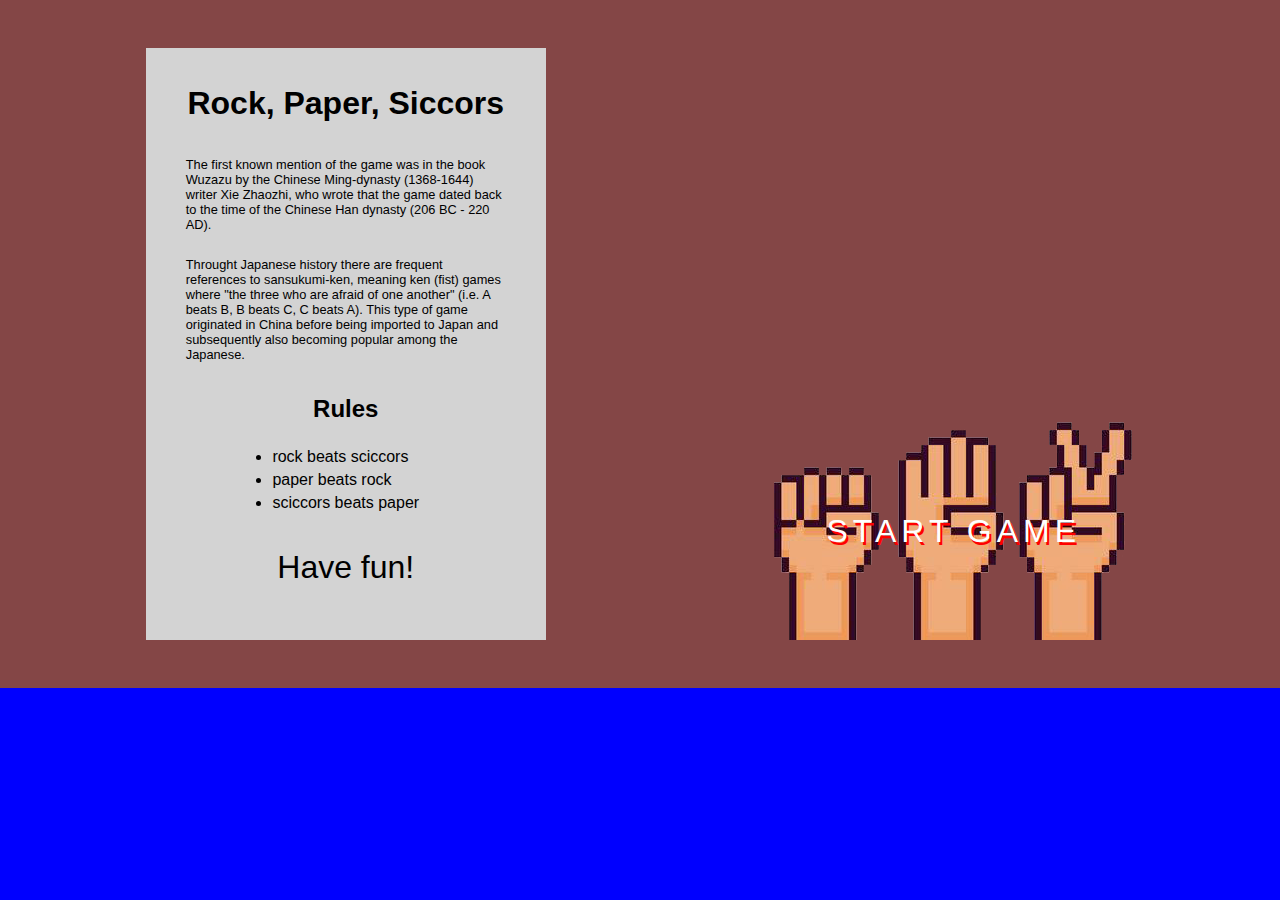
==== presentation-spel-1/index.html @ 3d3e7f82 "första utkast på sidan för spel 1" ====
<!DOCTYPE html>
<html lang="en">
  <head>
    <meta charset="utf-8">
    <meta name="viewport" content="width=device-width, initial-scale=1">
    <link rel="stylesheet" href="style.css">
    <title>Gamemaker</title>
  </head>
  <body>
    <main>
      <div class="presentation">
        <h1>Rock, Paper, Siccors</h1>
        <p>
          The first known mention of the game was in the book Wuzazu by the
          Chinese Ming-dynasty (1368-1644) writer Xie Zhaozhi, who wrote that
          the game dated back to the time of the Chinese Han dynasty
          (206 BC - 220 AD).
        </p>
        <p>
          Throught Japanese history there are frequent references to
          sansukumi-ken, meaning ken (fist) games where "the three who are
          afraid of one another" (i.e. A beats B, B beats C, C beats A). This
          type of game originated in China before being imported to Japan and
          subsequently also becoming popular among the Japanese.
        </p>
        <h2>Rules</h2>
        <ul>
          <li>rock beats sciccors</li>
          <li>paper beats rock</li>
          <li>sciccors beats paper</li>
        </ul>
        <div class="glhf">Have fun!</div>
      </div>

      <div class="start-button" onclick="alert('hej')">
        <img src="../images/sten-sax-pase.png" alt="Sten Sax Påse"
        style="width:361px;height:218px;">
        <p>start game</p>
      </div>

      <!-- <div class="start-button-2" onclick="alert('hej')">
        <a href="#">
          <img src="../images/sten-sax-pase.png" alt="Sten Sax Påse"
          style="width:361px;height:218px;">
          <p>start game</p>
        </a>
      </div> -->

    </main>
  </body>
</html>
---- presentation-spel-1/style.css ----
body {
  margin: 0;
  background-color: blue;
  font-family: sans-serif;
}

main {
  display: flex;
  justify-content: space-around;
  align-items: flex-end;
  background-color: #844646;
  padding: 2em;
  /* height: 100vh; */
  /* flex: 1; */
}

.presentation {
  display: flex;
  flex-direction: column;
  align-items: center;
  background-color: lightgray;
  width: 20em;
  min-width: 10em;
  height: 35em;
  padding: 1em 2.5em;
  margin: 1em;
  overflow: scroll;
}

.presentation h1 {
  font-size: 2em;
}

.presentation p {
  font-size: .8em;
}

.presentation ul {
  padding: 0;
  margin: 0;
}

.presentation li {
  margin: 5px;
}

.glhf {
  font-size: 2em;
  margin-top: 1em;
}

.start-button {
  display: flex;
  align-items: center;
  justify-content: center;
  margin: 1em;
  cursor: pointer;
}

.start-button p {
  margin: 0;
  position: absolute;
  font-size: 2em;
  color: white;
  text-transform: uppercase;
  letter-spacing: 5px;
  text-shadow: 2px 3px red;
}

.start-button-2 {
  margin: 1em;
}

.start-button-2 a {
  display: flex;
  align-items: center;
  justify-content: center;
}

.start-button-2 p {
  margin: 0;
  position: absolute;
  font-size: 2em;
  color: white;
  text-transform: uppercase;
  letter-spacing: 5px;
  text-shadow: 2px 3px red;
}
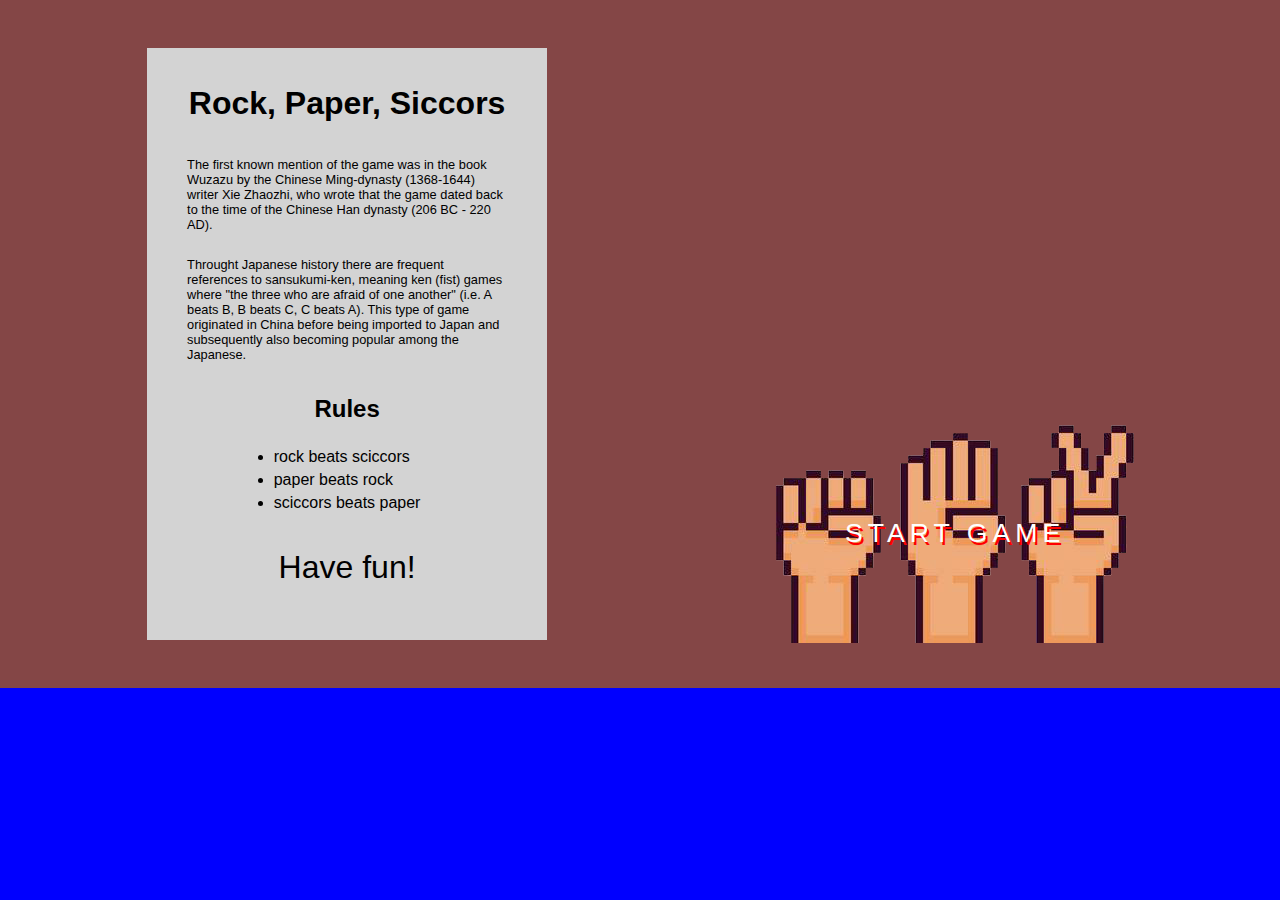
==== commit 0b43424a: "länkade samman 'starta spel'-knapp med spelkoden" ====
--- a/presentation-spel-1/index.html
+++ b/presentation-spel-1/index.html
@@ -4,12 +4,14 @@
     <meta charset="utf-8">
     <meta name="viewport" content="width=device-width, initial-scale=1">
     <link rel="stylesheet" href="style.css">
-    <title>Gamemaker</title>
+    <title>Game 1</title>
   </head>
   <body>
     <main>
-      <div class="presentation">
+      <div class="infobox">
         <h1>Rock, Paper, Siccors</h1>
+
+        <!-- förslag på fakta om spelet -->
         <p>
           The first known mention of the game was in the book Wuzazu by the
           Chinese Ming-dynasty (1368-1644) writer Xie Zhaozhi, who wrote that
@@ -23,6 +25,7 @@
           type of game originated in China before being imported to Japan and
           subsequently also becoming popular among the Japanese.
         </p>
+
         <h2>Rules</h2>
         <ul>
           <li>rock beats sciccors</li>
@@ -32,19 +35,29 @@
         <div class="glhf">Have fun!</div>
       </div>
 
-      <div class="start-button" onclick="alert('hej')">
+      <!-- <div class="start-button" onclick="alert('hej')">
         <img src="../images/sten-sax-pase.png" alt="Sten Sax Påse"
         style="width:361px;height:218px;">
-        <p>start game</p>
-      </div>
+        <div class="start-button-text">start game</div>
+      </div> -->
 
-      <!-- <div class="start-button-2" onclick="alert('hej')">
-        <a href="#">
+      <!-- <div class="start-button-2">
+        <a href="../rockpaperscissors/index.html">
           <img src="../images/sten-sax-pase.png" alt="Sten Sax Påse"
           style="width:361px;height:218px;">
-          <p>start game</p>
+          <div class="start-button-text">start game</div>
         </a>
       </div> -->
+
+      <button type="button" class="start-button-3">
+        <a href="../rockpaperscissors/index.html">
+          <img src="../images/sten-sax-pase.png" alt="Sten Sax Påse"
+          style="width:361px;height:218px;">
+
+          <!-- text på knapp? OBS finns ej i mockup -->
+          <div class="start-button-text">start game</div>
+        </a>
+      </button>
 
     </main>
   </body>
--- a/presentation-spel-1/style.css
+++ b/presentation-spel-1/style.css
@@ -14,11 +14,14 @@
   /* flex: 1; */
 }
 
-.presentation {
+.infobox {
   display: flex;
   flex-direction: column;
   align-items: center;
+
+  /* färg på inforuta? */
   background-color: lightgray;
+
   width: 20em;
   min-width: 10em;
   height: 35em;
@@ -27,20 +30,20 @@
   overflow: scroll;
 }
 
-.presentation h1 {
+.infobox h1 {
   font-size: 2em;
 }
 
-.presentation p {
+.infobox p {
   font-size: .8em;
 }
 
-.presentation ul {
+.infobox ul {
   padding: 0;
   margin: 0;
 }
 
-.presentation li {
+.infobox li {
   margin: 5px;
 }
 
@@ -57,16 +60,6 @@
   cursor: pointer;
 }
 
-.start-button p {
-  margin: 0;
-  position: absolute;
-  font-size: 2em;
-  color: white;
-  text-transform: uppercase;
-  letter-spacing: 5px;
-  text-shadow: 2px 3px red;
-}
-
 .start-button-2 {
   margin: 1em;
 }
@@ -77,7 +70,20 @@
   justify-content: center;
 }
 
-.start-button-2 p {
+.start-button-3 {
+  padding: 0;
+  margin: 1em;
+  background-color: #844646;
+  border: #844646;
+}
+
+.start-button-3 a {
+  display: flex;
+  align-items: center;
+  justify-content: center;
+}
+
+.start-button-text {
   margin: 0;
   position: absolute;
   font-size: 2em;
